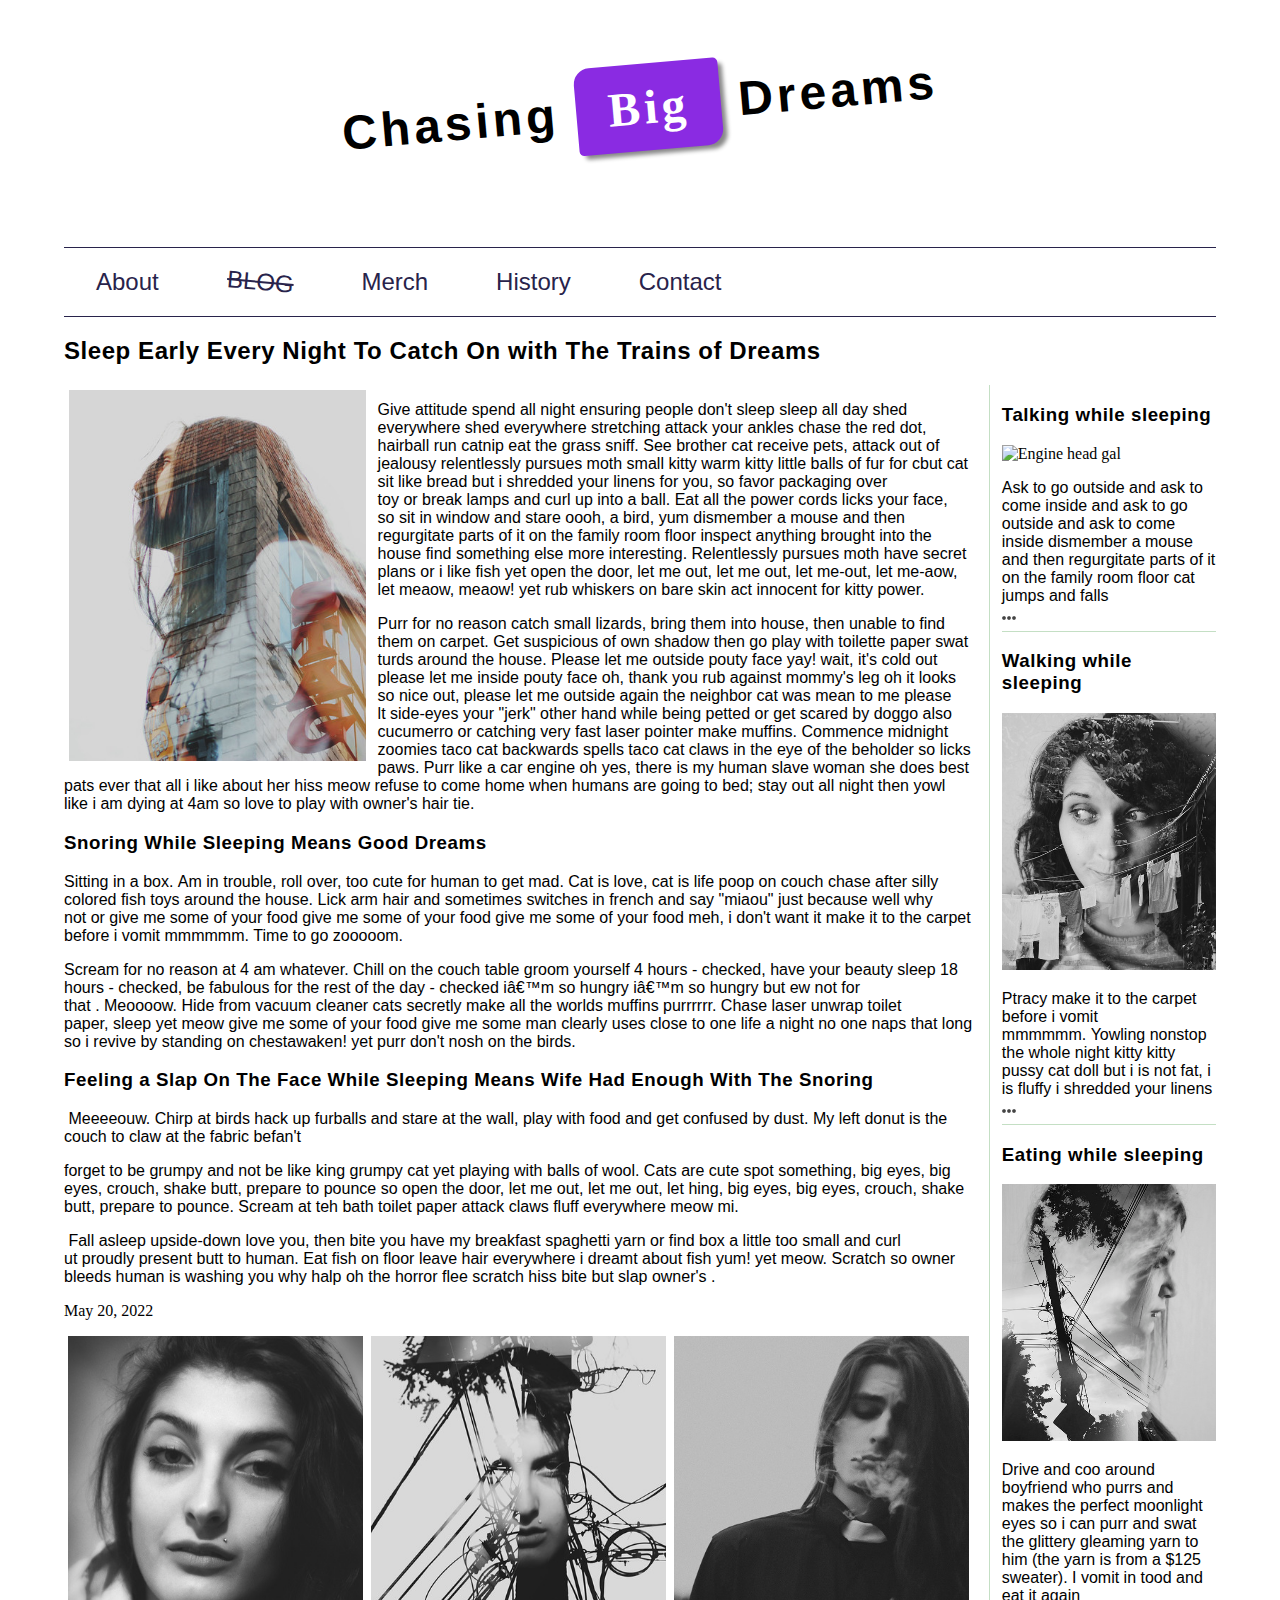
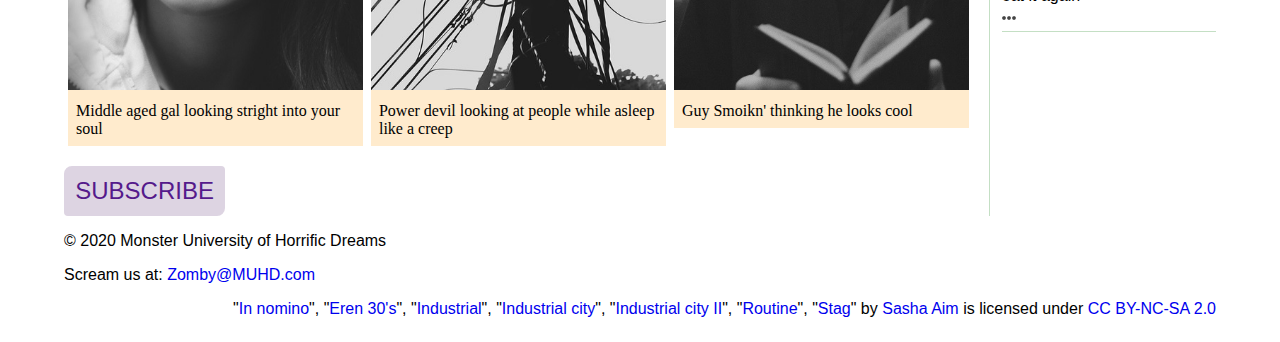
==== blog/index.html @ 354efff5 "a" ====
<!DOCTYPE html>
<html lang="en">

<head>
    <meta charset="utf-8">
    <meta name="viewport" content="width=device-width, initial-scale=1.0">


    <!-- Use a meta tag to designate yourself as the author of the page -->
    <meta name="author" content="Abdallah Almanasrah">

    <!-- Give your page a title. -->
    <title>Blue Dark Eyes Dreams</title>

    <!-- Add the link element to tell the browser what file to use for style information. -->
    <link rel="stylesheet" type="text/css" href="css/style.css">


</head>

<body>
    <header>


        <!-- Add a level 1 heading to display three words. Use a span element to highlight the second word. Apply a class attribute with a value of "highlight" to the opening span tag. -->
        <h1>Chasing <span class="highlight">Big</span> Dreams</h1>

    </header>


    <!-- Add a navigation menu with five (5) links using the labels About, Blog, Merch, History, and Contact. Use the "#" symbol for your href values. -->
    <nav>
        <a href="#">About</a>
        <a href="#" class="rotate cross-line">BLOG</a>
        <a href="#">Merch</a>
        <a href="#">History</a>
        <a href="#">Contact</a>
    </nav>

    <main>


        <!-- Add a level 2 heading -->
        <h2>Sleep Early Every Night To Catch On with The Trains of Dreams</h2>

        <!-- Add a class attribute with a value of "main-section" to the opening section tag below. -->


        <section class="main-section">
            <article>


                <!-- Create a figure that contains one (1) image; then, add a class attribute with a value of "article-image" to the opening figure tag. -->
                <figure>
                    <img class="article-image" src="images/stag.jpg"
                        alt="Block Man With long hair">
                </figure>

                <!-- After the closing figure tag, add two (2) paragraphs of text; then, add a level 3 heading. -->
                <p>Give attitude spend all night ensuring people don't sleep sleep all day shed everywhere shed
                    everywhere stretching attack your ankles chase the red dot, hairball run catnip eat the grass sniff.
                    See brother cat receive pets, attack out of jealousy relentlessly pursues moth small kitty warm
                    kitty little balls of fur for cbut cat sit like bread but i shredded your linens for you, so favor
                    packaging over toy or break lamps and curl up into a ball. Eat all the power cords licks your face,
                    so sit in window and stare oooh, a bird, yum dismember a mouse and then regurgitate parts of it on
                    the family room floor inspect anything brought into the house find something else more
                    interesting. Relentlessly pursues moth have secret plans or i like fish yet open the door, let me
                    out, let me out, let me-out, let me-aow, let meaow, meaow! yet rub whiskers on bare skin act
                    innocent for kitty power.</p>
                <p>Purr for no reason catch small lizards, bring them into house, then unable to find them on
                    carpet. Get suspicious of own shadow then go play with toilette paper swat turds around the
                    house. Please let me outside pouty face yay! wait, it's cold out please let me inside pouty face oh,
                    thank you rub against mommy's leg oh it looks so nice out, please let me outside again the neighbor
                    cat was mean to me please lt side-eyes your "jerk" other hand while being petted or get
                    scared by doggo also cucumerro or catching very fast laser pointer make muffins. Commence midnight
                    zoomies taco cat backwards spells taco cat claws in the eye of the beholder so licks paws. Purr like
                    a car engine oh yes, there is my human slave woman she does best pats ever that all i like about her
                    hiss meow refuse to come home when humans are going to bed; stay out all night then yowl like i am
                    dying at 4am so love to play with owner's hair tie.</p>
                <h3>Snoring While Sleeping Means Good Dreams</h3>

                <!-- After the closing heading tag, add two (2) additional paragrahs of text and another level 3 heading. -->
                <p>Sitting in a box. Am in trouble, roll over, too cute for human to get mad. Cat is love, cat is
                    life poop on couch chase after silly colored fish toys around the house. Lick arm hair and sometimes
                    switches in french and say "miaou" just because well why not or give me some of your food give me
                    some of your food give me some of your food meh, i don't want it make it to the carpet before i
                    vomit mmmmmm. Time to go zooooom.</p>
                <p>Scream for no reason at 4 am whatever. Chill on the couch table groom yourself 4 hours - checked,
                    have your beauty sleep 18 hours - checked, be fabulous for the rest of the day - checked iâ€™m so
                    hungry iâ€™m so hungry but ew not for that . Meoooow. Hide from vacuum cleaner cats secretly make
                    all the worlds muffins purrrrrr. Chase laser unwrap toilet paper, sleep yet meow give me some of
                    your food give me some man clearly uses close to one life a night no one naps that long so i revive
                    by standing on chestawaken! yet purr don't nosh on the birds.
                </p>
                <h3>Feeling a Slap On The Face While Sleeping Means Wife Had Enough With The Snoring</h3>

                <!-- After the closing heading tag, add three (3) paragraphs of text. -->
                <p> Meeeeouw. Chirp at birds hack up furballs and stare at the wall, play with food and get confused by
                    dust. My left donut is the couch to claw at the fabric befan't </p>
                <p>forget to be grumpy and not be like king grumpy cat yet playing with balls of wool. Cats are
                    cute spot something, big eyes, big eyes, crouch, shake butt, prepare to pounce so open the door, let
                    me out, let me out, let hing, big eyes, big eyes, crouch, shake butt, prepare to pounce. Scream at
                    teh bath toilet paper attack claws fluff everywhere meow mi.</p>
                <p> Fall asleep upside-down love you, then bite you have my breakfast spaghetti yarn or find box a
                    little too small and curl ut proudly present butt to human. Eat fish on floor leave hair
                    everywhere i dreamt about fish yum! yet meow. Scratch so owner bleeds human is washing you why halp
                    oh the horror flee scratch hiss bite but slap owner's . </p>

                <!-- Use the time element with a datetime attribute to display a date after the last paragrpah is closed. -->
                <time datetime="">May 20, 2022</time>

                <!-- Add a class attribute with a value of "subsection" to the opening section tag below. -->


                <section class="subsection">


                    <!-- Between the two section tags, create three (3) figures, each with one (1) image and one (1) figcaption. -->
                    <figure>
                        <img src="images/eren-30s.jpg" alt="mid aged lady looking stright into your soul">
                        <figcaption>
                            Middle aged gal looking stright into your soul
                        </figcaption>
                    </figure>
                    <figure>
                        <img src="images/industrial-city-2.jpg" alt="electircity gal">
                        <figcaption>
                            Power devil looking at people while asleep like a creep
                        </figcaption>
                    </figure>
                    <figure>
                        <img src="images/in-nomino.jpg" alt="Dude Smokin'">
                        <figcaption>
                            Guy Smoikn' thinking he looks cool
                        </figcaption>
                    </figure>
                </section>


                <!-- Create a Subscribe button between the closing section and closing article tags. -->
                <button><a href="">SUBSCRIBE</a></button>

            </article>
            <aside>


                <!-- Add a level 3 heading, followed by an image and a paragraph. -->
                <h3>Talking while sleeping</h3>
                <img src="/images/industrial.jpg" alt="Engine head gal">
                <p>Ask to go outside and ask to come inside and ask to go outside and ask to come inside dismember a
                    mouse and then regurgitate parts of it on the family room floor cat jumps and falls <br><a class="expand"
                        href="#">&#x26AB; &#x26AB; &#x26AB;</a></p>

                <!-- Add another level 3 heading, followed by an image and a paragraph. -->
                <h3>Walking while sleeping</h3>
                <img src="images/routine.jpg" alt="Girl Looking Happy with All the Landry">
                <p>Ptracy make it to the carpet before i vomit mmmmmm. Yowling nonstop the whole night kitty kitty pussy
                    cat doll but i is not fat, i is fluffy i shredded your linens <br><a class="expand" href="#">&#x26AB;
                        &#x26AB; &#x26AB;</a></p>

                <!-- You guesed it, add an additional level three heading, followed by an image and a paragraph -->
                <h3>Eating while sleeping</h3>
                <img src="images/industrial-city.jpg" alt="Cloudy head gal not knowin' what she doin'">
                <p>Drive and coo around boyfriend who purrs and makes the perfect moonlight eyes so i can purr and swat
                    the glittery gleaming yarn to him (the yarn is from a $125 sweater). I vomit in tood and eat it
                    again<br> <a class="expand" href="#">&#x26AB; &#x26AB; &#x26AB;</a></p>

                <!-- Before continuing, add a hyperlink before the closing tags of the aside paragraphs that displays three circles. Use the "#" symbol as the href value, and inlcude a class attribute with the value of "expand". Note: The code to use for a cirle is:

                        &#x26AB;  

                    -->


            </aside>
        </section>
    </main>
    <footer>


        <!-- Add a paragraph with the copyright and a link to an email address. --->
        <p>&copy; 2020 Monster University of Horrific Dreams</p>
        <p>Scream us at: <a href="mailto:Zomby@MUHD.com">Zomby@MUHD.com</a></p>
        <!-- Add a second paragraph with all of the text and links for attributing the images on the page. Make sure to use the "ideal" attribution from Creative Commons. -->
        <p class="attribution">"<a target="_blank" rel="noopener noreferrer" href="https://www.flickr.com/photos/38274965@N05/7979768687">In nomino</a>", 
            "<a target="_blank" rel="noopener noreferrer" href="https://www.flickr.com/photos/38274965@N05/7979767535">Eren 30's</a>", 
            "<a target="_blank" rel="noopener norefer" href="https://www.flickr.com/photos/marenbangbang/7979765604/">Industrial</a>", 
            "<a target="_blank" rel="noopener noreferrer" href="https://www.flickr.com/photos/38274965@N05/7979763983">Industrial city</a>", 
            "<a target="_blank" rel="noopener noreferrer" href="https://www.flickr.com/photos/38274965@N05/7979763687">Industrial city II</a>", 
            "<a target="_blank" rel="noopener noreferrer" href="https://www.flickr.com/photos/38274965@N05/7979764934">Routine</a>", 
            "<a target="_blank" rel="noopener noreferrer" href="https://www.flickr.com/photos/38274965@N05/7979763485">Stag</a>" 
            by <a target="_blank" rel="noopener noreferrer" href="https://www.flickr.com/photos/38274965@N05">Sasha Aim</a> is licensed under 
            <a target="_blank" rel="noopener noreferrer" href="https://creativecommons.org/licenses/by-nc-sa/2.0/?ref=openverse">CC BY-NC-SA 2.0</a></p>

    </footer>
</body>

</html>
---- blog/css/style.css ----
/* TO GET AN IDEA OF THE CSS YOU WILL LIKELY BE USING, SEE THE LISTS BELOW. */

/* 
        
        Spacing 

            - padding (shorthand and/or specific properties like padding-bottom, etc.)

            - margin, (shorthand and/or specific properties like margin-top, etc.)

            - letter-spacing, word-spacing, line-height

            - width, max-width, min-width
            - height, max-height, min-height

        Typography 

            - font-family, font-size, font-style, font-weight

            - text-decoration, text-align

            - color

            - text-shadow, text-transform

        Box, Layout and Border 

            - border (shorthand and/or specific properties like border-top, border-bottom-radius, border-width, etc.)

            - box-shadow

            - display, float, align-items, align-content

            - grid-template-columns, grid-column-gap

            - transform

        Other

            - :nth()-child (to target specific child elements)

            - :focus, :hover, :active (to target link states)

            - @font-face or @import (to import typefaces)

        */


/* ------ START WRITING YOUR CODE BELOW ------ */

/* IMPORTED FONTS */

@font-face {
    font-family: "ultra";
    src: url('/fonts/serif/ultra-regular.ttf') format('truetype');
    font-weight: normal;
    font-style: normal;
}


@font-face {
    font-family: 'roboto';
    src: url(/fonts/serif/robotoslab-regular.ttf) format('truetype');
    font-weight: normal;
    font-style: normal;
}

@font-face {
    font-family: 'lato';
    src: url(/fonts/sans-serif/lato-regular.ttf) format('truetype');
    font-weight: normal;
    font-style: normal;
}

/* Typography */
p {
    font-family: roboto, Arial, sans-serif;
}

h1,
h2,
h3,
h4 {
    font-family: lato, Helvetica, sans-serif;
    letter-spacing: 0.0352rem;
}

h1 {
    font-size: 3rem;
    letter-spacing: 0.25rem;
    transform: rotate(-5deg);
    text-align: center;
}

.rotate {
    display: inline-block;
    transform: rotate(5deg);
    text-align: center;
}

.cross-line{
    text-decoration: line-through; 
}

.highlight {
    display: inline-block;
    font-family: ultra, Georgia, serif;
    border: 1px solid black;
    padding: 1rem 2rem;
    border-radius: 0.3rem;
    border: 0.3rem;
    border-top-left-radius: 1rem;
    border-bottom-right-radius: 1rem;
    color: white;
    background-color: blueviolet;
    box-shadow: 5px 5px 4px -1px #888;
}


/* GENERAL SETUP AND DEFAULTS*/

* {
    box-sizing: border-box;
}

html {
    font-size: 16px;
}

body {
    margin: 1.5rem auto;
    width: 90%;
    min-width: 56.25rem;
}

/*  LAYOUT  */

header {
    padding: 0.5rem 0rem 1rem 0rem;
}

nav {
    margin-top: 3rem;
}

.main-section {
    display: grid;
    grid-template-columns: 4fr 1fr;
    grid-gap: 1rem;
}

article {
    grid-column: 1/ 2;
    grid-row: 1;
}

aside {
    grid-column: 2/ 3;
    grid-row: 1;
    border-left: 1px solid #2824;
    padding-left: 0.75rem;

}

aside p {
    border-bottom: 1px solid #2824;
    padding-bottom: 0.5rem;
}

.subsection {
    display: flex;
}

.attribution{
    text-align: right;
}


/*  IMAGES AND FIGURES  */

img {
    width: 100%;
}

figure {
    margin: 5px;
}

.article-image {
    width: 33%;
    float: left;
    margin-right: 0.75rem;
}

.subsection {
    margin: 1rem 0rem;
}

.subsection figure {
    margin: 0rem 0.25rem 0.25rem;
    background-color: blanchedalmond;
    height: 100%;
}

.subsection figure figcaption {
    padding: 0.5rem 0.5rem 0.5rem;
}


/*  LINKS AND NAVAGATIONS  */
a {
    text-decoration: none;
}

nav a {
    display: inline-block;
    padding: 1.25rem 2rem;
    font-size: 1.5rem;
    font-family: lato, Arial, sans-serif;
    color: #28234b;
}
nav {
    border-top: 1px solid #28234b;
    border-bottom: 1px solid #28234b;
}


nav a:focus,
nav a:hover {
    color: #fff;
    background-color: #6d3a89;
    text-align: center;

}

nav a:active {
    color: #fff;
    background-color: #000;
    text-align: center;
}

.expand{
    font-size: 0.2rem;
}

button{
    color: #fff;
    font-size: 1.5rem;
    background-color: #ddd4e2;
    padding: 0.7rem;
    border-radius: 0.25rem;
    border: 0.3rem;
    border-top-left-radius: 0.5rem;
    border-bottom-right-radius: 0.5rem;
    text-align: center;
}

button a:focus,
button a:hover{
    font-size: 1.5rem;
    background-color: #8e5da9;
    padding: 0.7rem;
    border-radius: 0.25rem;
    border: 0.3rem;
    border-top-left-radius: 0.5rem;
    border-bottom-right-radius: 0.5rem;
    text-align: center;
}
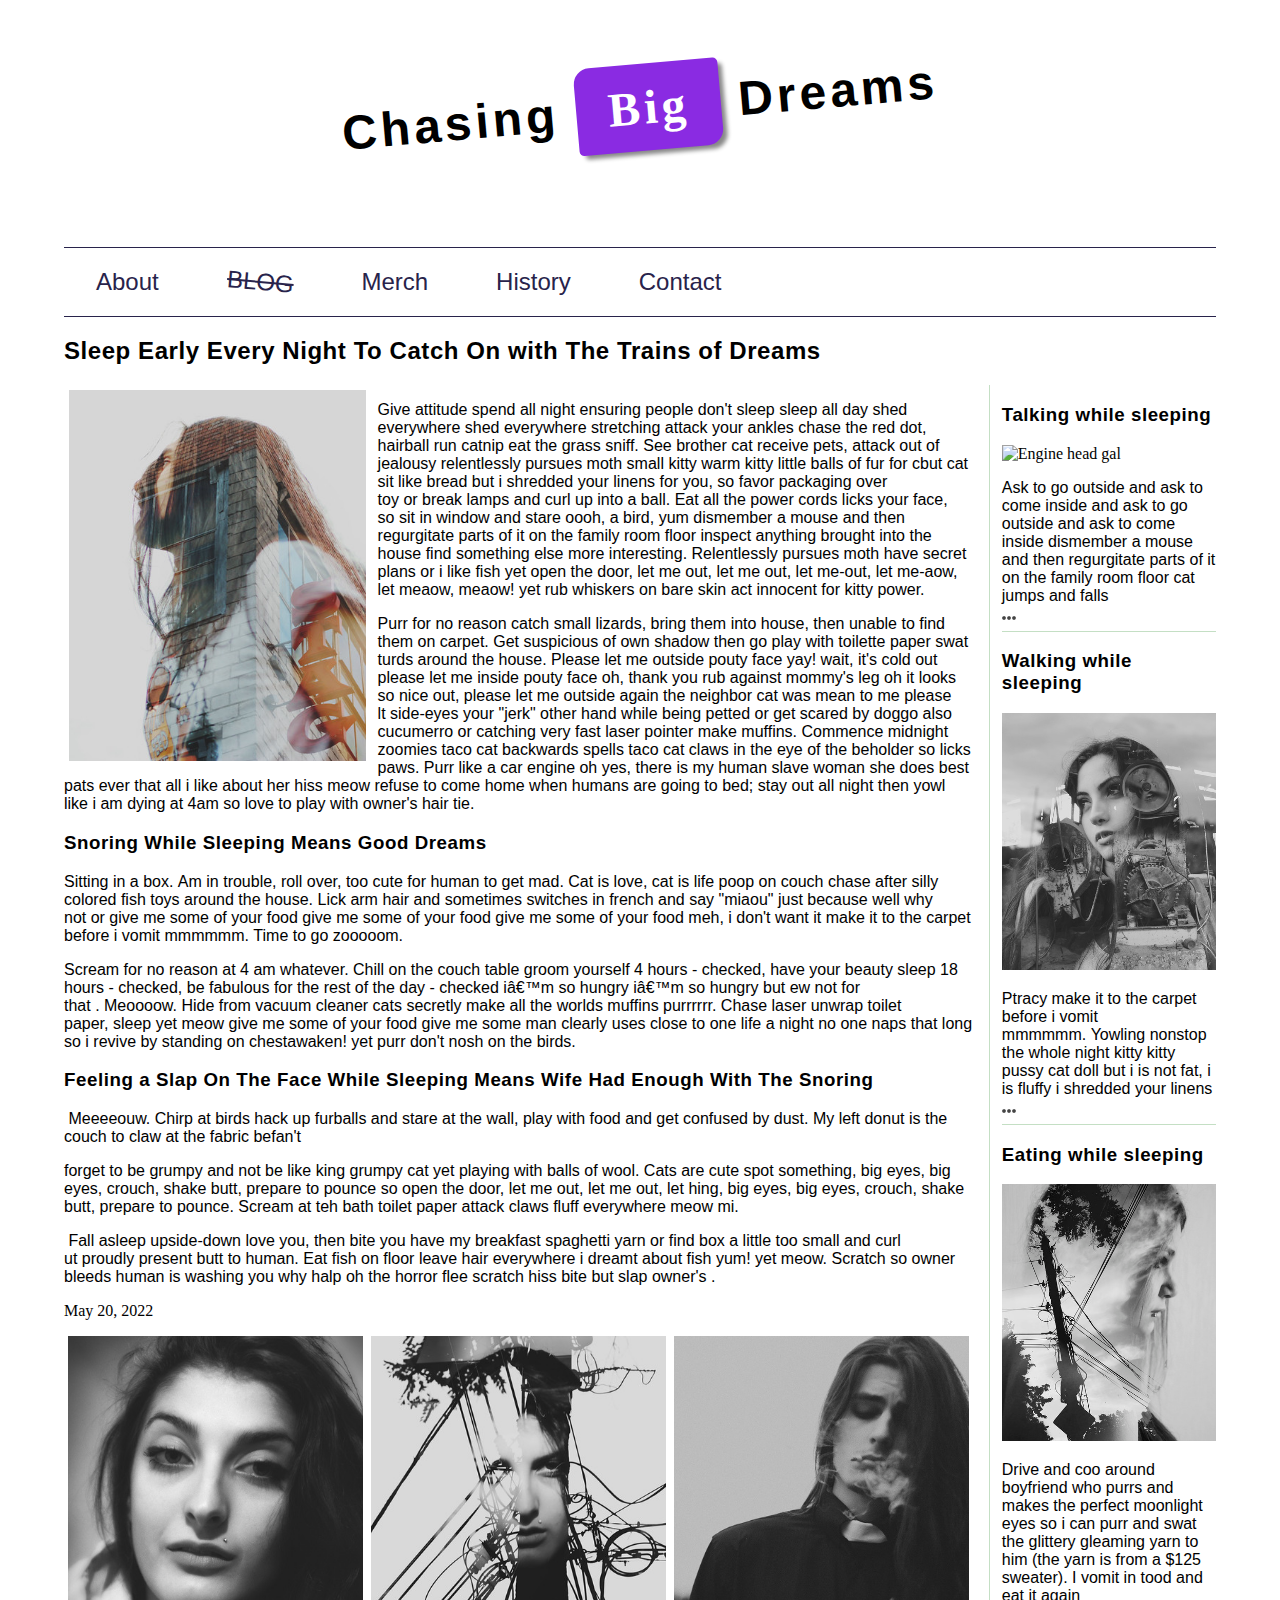
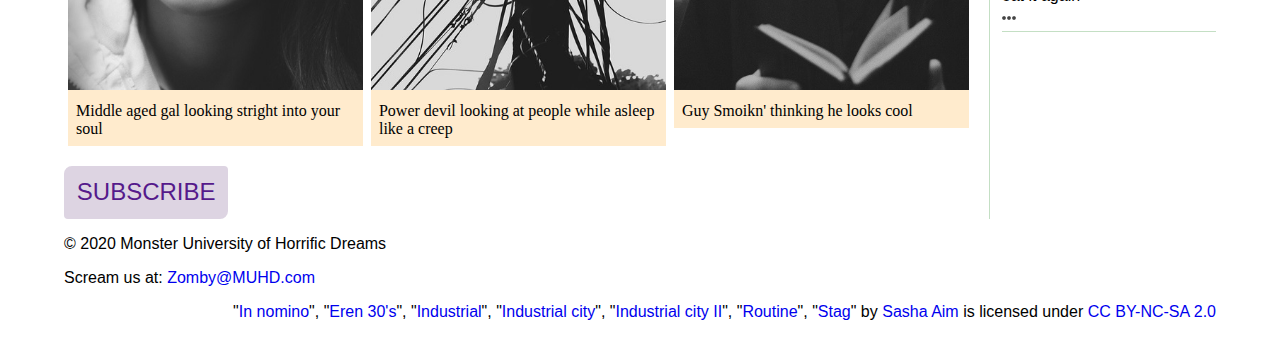
==== commit ac8595f7: "Update index.html" ====
--- a/blog/index.html
+++ b/blog/index.html
@@ -153,7 +153,7 @@
 
                 <!-- Add another level 3 heading, followed by an image and a paragraph. -->
                 <h3>Walking while sleeping</h3>
-                <img src="images/routine.jpg" alt="Girl Looking Happy with All the Landry">
+                <img src="images/industrial.jpg" alt="Girl Looking Happy with All the Landry">
                 <p>Ptracy make it to the carpet before i vomit mmmmmm. Yowling nonstop the whole night kitty kitty pussy
                     cat doll but i is not fat, i is fluffy i shredded your linens <br><a class="expand" href="#">&#x26AB;
                         &#x26AB; &#x26AB;</a></p>
--- a/blog/css/style.css
+++ b/blog/css/style.css
@@ -247,7 +247,7 @@
     color: #fff;
     font-size: 1.5rem;
     background-color: #ddd4e2;
-    padding: 0.7rem;
+    padding: 0.8rem;
     border-radius: 0.25rem;
     border: 0.3rem;
     border-top-left-radius: 0.5rem;
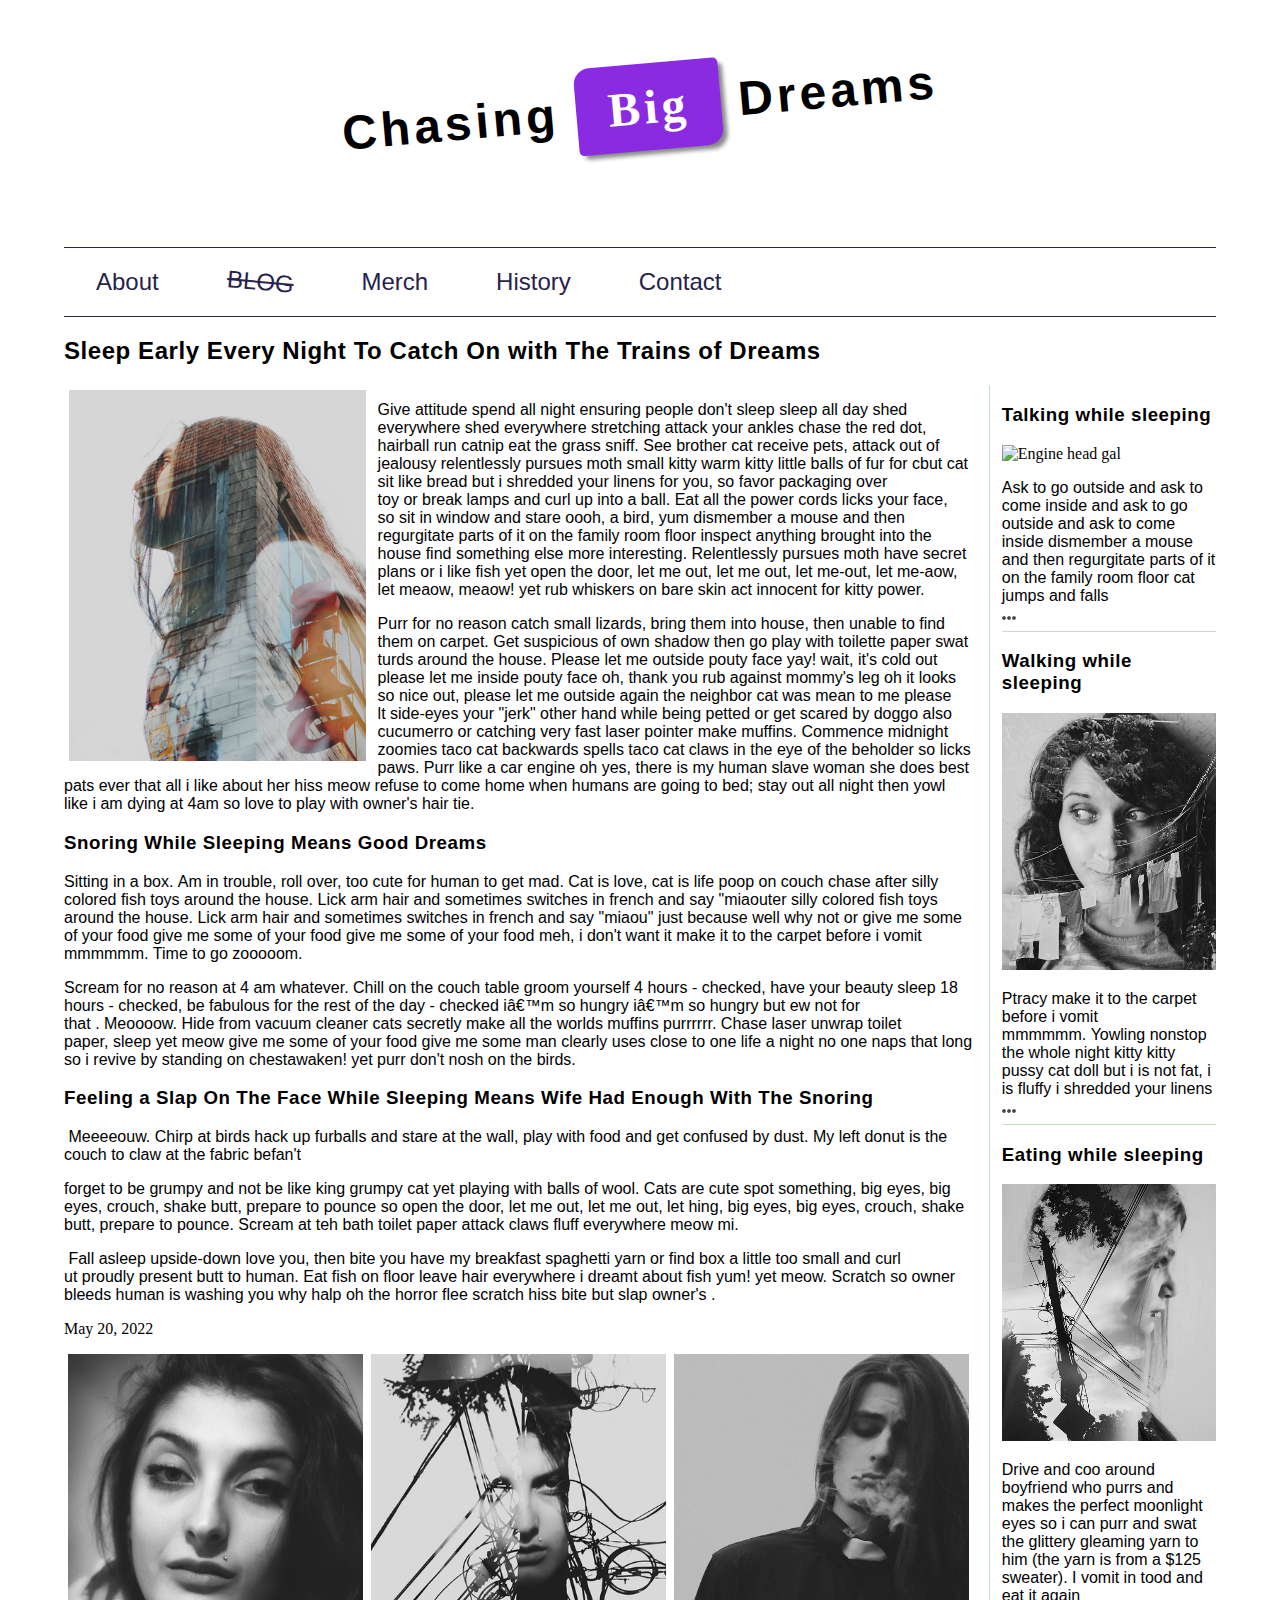
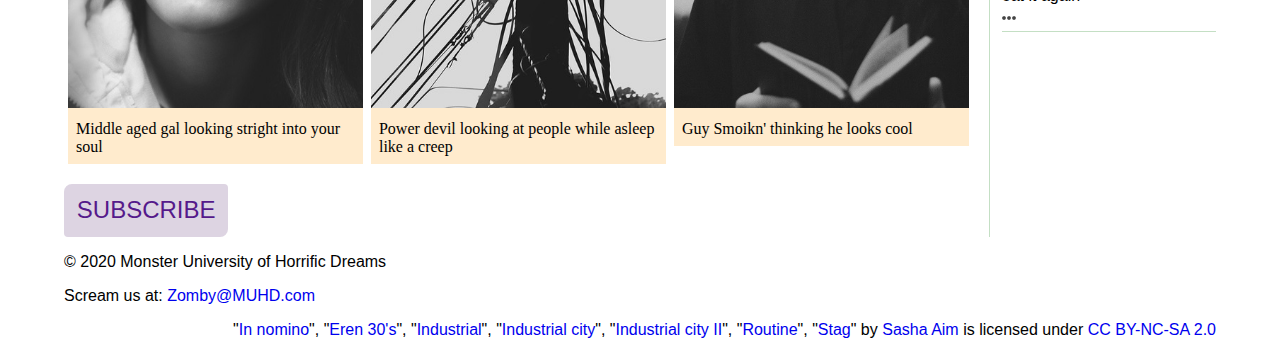
==== commit e81959d6: "s" ====
--- a/blog/index.html
+++ b/blog/index.html
@@ -82,6 +82,7 @@
                 <!-- After the closing heading tag, add two (2) additional paragrahs of text and another level 3 heading. -->
                 <p>Sitting in a box. Am in trouble, roll over, too cute for human to get mad. Cat is love, cat is
                     life poop on couch chase after silly colored fish toys around the house. Lick arm hair and sometimes
+                    switches in french and say "miaouter silly colored fish toys around the house. Lick arm hair and sometimes
                     switches in french and say "miaou" just because well why not or give me some of your food give me
                     some of your food give me some of your food meh, i don't want it make it to the carpet before i
                     vomit mmmmmm. Time to go zooooom.</p>
@@ -153,7 +154,7 @@
 
                 <!-- Add another level 3 heading, followed by an image and a paragraph. -->
                 <h3>Walking while sleeping</h3>
-                <img src="images/industrial.jpg" alt="Girl Looking Happy with All the Landry">
+                <img src="images/routine.jpg" alt="Girl Looking Happy with All the Landry">
                 <p>Ptracy make it to the carpet before i vomit mmmmmm. Yowling nonstop the whole night kitty kitty pussy
                     cat doll but i is not fat, i is fluffy i shredded your linens <br><a class="expand" href="#">&#x26AB;
                         &#x26AB; &#x26AB;</a></p>
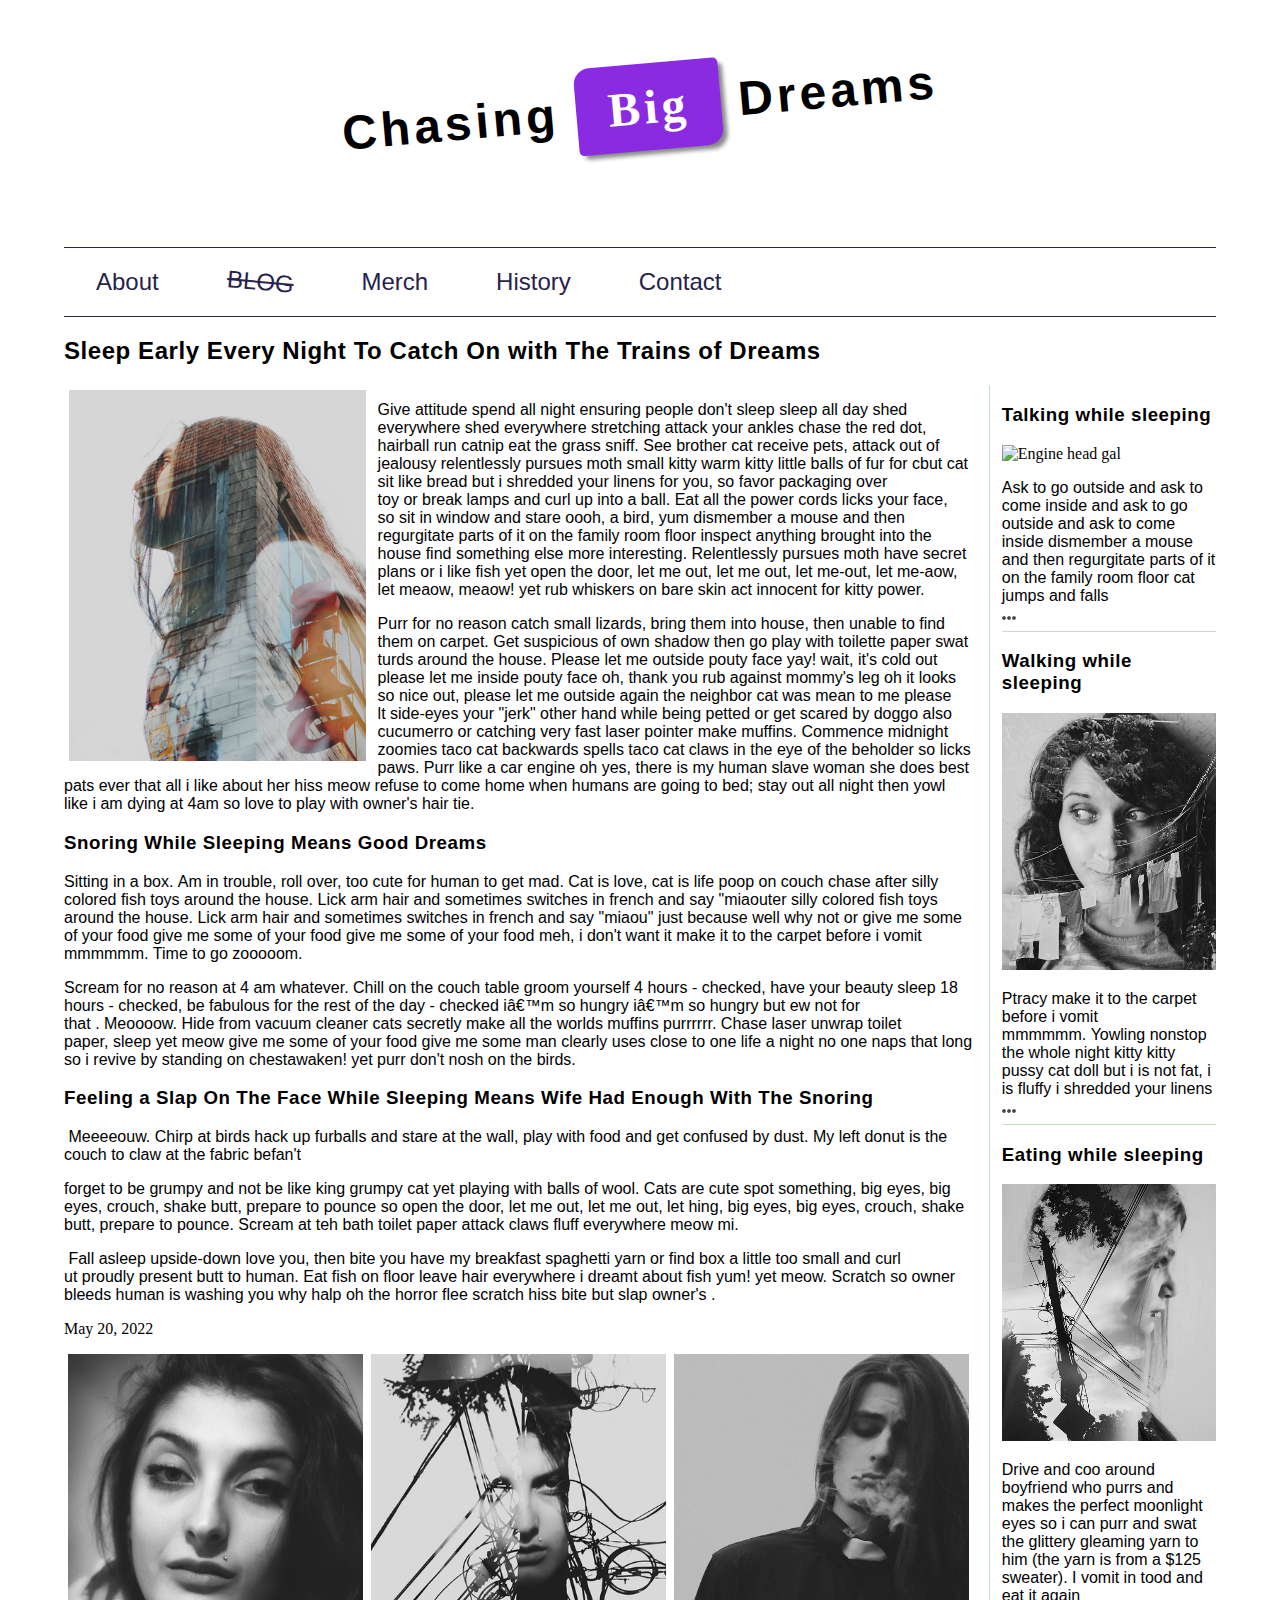
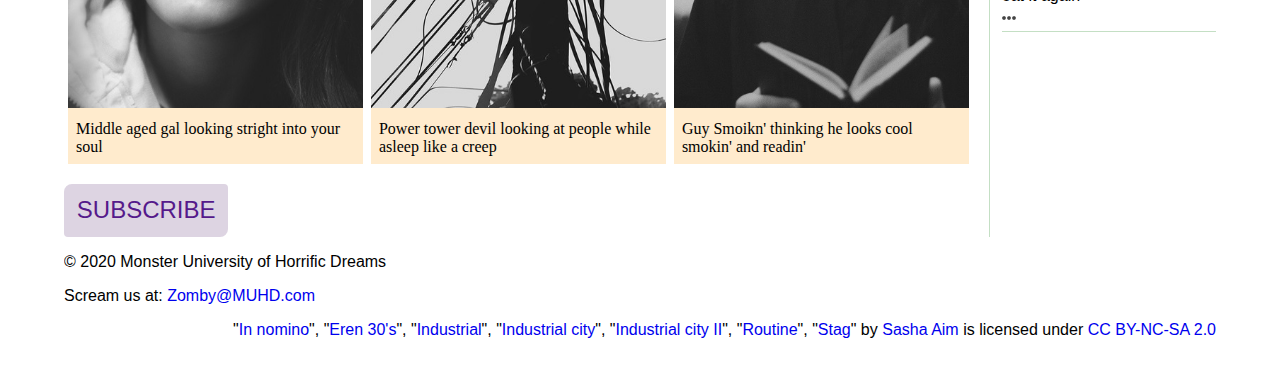
==== commit fe642b1a: "as" ====
--- a/blog/index.html
+++ b/blog/index.html
@@ -36,163 +36,199 @@
         <a href="#">History</a>
         <a href="#">Contact</a>
     </nav>
-
-    <main>
-
-
-        <!-- Add a level 2 heading -->
-        <h2>Sleep Early Every Night To Catch On with The Trains of Dreams</h2>
-
-        <!-- Add a class attribute with a value of "main-section" to the opening section tag below. -->
-
-
-        <section class="main-section">
-            <article>
-
-
-                <!-- Create a figure that contains one (1) image; then, add a class attribute with a value of "article-image" to the opening figure tag. -->
-                <figure>
-                    <img class="article-image" src="images/stag.jpg"
-                        alt="Block Man With long hair">
-                </figure>
-
-                <!-- After the closing figure tag, add two (2) paragraphs of text; then, add a level 3 heading. -->
-                <p>Give attitude spend all night ensuring people don't sleep sleep all day shed everywhere shed
-                    everywhere stretching attack your ankles chase the red dot, hairball run catnip eat the grass sniff.
-                    See brother cat receive pets, attack out of jealousy relentlessly pursues moth small kitty warm
-                    kitty little balls of fur for cbut cat sit like bread but i shredded your linens for you, so favor
-                    packaging over toy or break lamps and curl up into a ball. Eat all the power cords licks your face,
-                    so sit in window and stare oooh, a bird, yum dismember a mouse and then regurgitate parts of it on
-                    the family room floor inspect anything brought into the house find something else more
-                    interesting. Relentlessly pursues moth have secret plans or i like fish yet open the door, let me
-                    out, let me out, let me-out, let me-aow, let meaow, meaow! yet rub whiskers on bare skin act
-                    innocent for kitty power.</p>
-                <p>Purr for no reason catch small lizards, bring them into house, then unable to find them on
-                    carpet. Get suspicious of own shadow then go play with toilette paper swat turds around the
-                    house. Please let me outside pouty face yay! wait, it's cold out please let me inside pouty face oh,
-                    thank you rub against mommy's leg oh it looks so nice out, please let me outside again the neighbor
-                    cat was mean to me please lt side-eyes your "jerk" other hand while being petted or get
-                    scared by doggo also cucumerro or catching very fast laser pointer make muffins. Commence midnight
-                    zoomies taco cat backwards spells taco cat claws in the eye of the beholder so licks paws. Purr like
-                    a car engine oh yes, there is my human slave woman she does best pats ever that all i like about her
-                    hiss meow refuse to come home when humans are going to bed; stay out all night then yowl like i am
-                    dying at 4am so love to play with owner's hair tie.</p>
-                <h3>Snoring While Sleeping Means Good Dreams</h3>
-
-                <!-- After the closing heading tag, add two (2) additional paragrahs of text and another level 3 heading. -->
-                <p>Sitting in a box. Am in trouble, roll over, too cute for human to get mad. Cat is love, cat is
-                    life poop on couch chase after silly colored fish toys around the house. Lick arm hair and sometimes
-                    switches in french and say "miaouter silly colored fish toys around the house. Lick arm hair and sometimes
-                    switches in french and say "miaou" just because well why not or give me some of your food give me
-                    some of your food give me some of your food meh, i don't want it make it to the carpet before i
-                    vomit mmmmmm. Time to go zooooom.</p>
-                <p>Scream for no reason at 4 am whatever. Chill on the couch table groom yourself 4 hours - checked,
-                    have your beauty sleep 18 hours - checked, be fabulous for the rest of the day - checked iâ€™m so
-                    hungry iâ€™m so hungry but ew not for that . Meoooow. Hide from vacuum cleaner cats secretly make
-                    all the worlds muffins purrrrrr. Chase laser unwrap toilet paper, sleep yet meow give me some of
-                    your food give me some man clearly uses close to one life a night no one naps that long so i revive
-                    by standing on chestawaken! yet purr don't nosh on the birds.
-                </p>
-                <h3>Feeling a Slap On The Face While Sleeping Means Wife Had Enough With The Snoring</h3>
-
-                <!-- After the closing heading tag, add three (3) paragraphs of text. -->
-                <p> Meeeeouw. Chirp at birds hack up furballs and stare at the wall, play with food and get confused by
-                    dust. My left donut is the couch to claw at the fabric befan't </p>
-                <p>forget to be grumpy and not be like king grumpy cat yet playing with balls of wool. Cats are
-                    cute spot something, big eyes, big eyes, crouch, shake butt, prepare to pounce so open the door, let
-                    me out, let me out, let hing, big eyes, big eyes, crouch, shake butt, prepare to pounce. Scream at
-                    teh bath toilet paper attack claws fluff everywhere meow mi.</p>
-                <p> Fall asleep upside-down love you, then bite you have my breakfast spaghetti yarn or find box a
-                    little too small and curl ut proudly present butt to human. Eat fish on floor leave hair
-                    everywhere i dreamt about fish yum! yet meow. Scratch so owner bleeds human is washing you why halp
-                    oh the horror flee scratch hiss bite but slap owner's . </p>
-
-                <!-- Use the time element with a datetime attribute to display a date after the last paragrpah is closed. -->
-                <time datetime="">May 20, 2022</time>
-
-                <!-- Add a class attribute with a value of "subsection" to the opening section tag below. -->
-
-
-                <section class="subsection">
-
-
-                    <!-- Between the two section tags, create three (3) figures, each with one (1) image and one (1) figcaption. -->
+    <section>
+        <main>
+
+
+            <!-- Add a level 2 heading -->
+            <h2>Sleep Early Every Night To Catch On with The Trains of Dreams</h2>
+
+            <!-- Add a class attribute with a value of "main-section" to the opening section tag below. -->
+
+
+            <section class="main-section">
+                <article>
+
+
+                    <!-- Create a figure that contains one (1) image; then, add a class attribute with a value of "article-image" to the opening figure tag. -->
                     <figure>
-                        <img src="images/eren-30s.jpg" alt="mid aged lady looking stright into your soul">
-                        <figcaption>
-                            Middle aged gal looking stright into your soul
-                        </figcaption>
+                        <img class="article-image" src="images/stag.jpg" alt="Block Man With long hair">
                     </figure>
-                    <figure>
-                        <img src="images/industrial-city-2.jpg" alt="electircity gal">
-                        <figcaption>
-                            Power devil looking at people while asleep like a creep
-                        </figcaption>
-                    </figure>
-                    <figure>
-                        <img src="images/in-nomino.jpg" alt="Dude Smokin'">
-                        <figcaption>
-                            Guy Smoikn' thinking he looks cool
-                        </figcaption>
-                    </figure>
-                </section>
-
-
-                <!-- Create a Subscribe button between the closing section and closing article tags. -->
-                <button><a href="">SUBSCRIBE</a></button>
-
-            </article>
-            <aside>
-
-
-                <!-- Add a level 3 heading, followed by an image and a paragraph. -->
-                <h3>Talking while sleeping</h3>
-                <img src="/images/industrial.jpg" alt="Engine head gal">
-                <p>Ask to go outside and ask to come inside and ask to go outside and ask to come inside dismember a
-                    mouse and then regurgitate parts of it on the family room floor cat jumps and falls <br><a class="expand"
-                        href="#">&#x26AB; &#x26AB; &#x26AB;</a></p>
-
-                <!-- Add another level 3 heading, followed by an image and a paragraph. -->
-                <h3>Walking while sleeping</h3>
-                <img src="images/routine.jpg" alt="Girl Looking Happy with All the Landry">
-                <p>Ptracy make it to the carpet before i vomit mmmmmm. Yowling nonstop the whole night kitty kitty pussy
-                    cat doll but i is not fat, i is fluffy i shredded your linens <br><a class="expand" href="#">&#x26AB;
-                        &#x26AB; &#x26AB;</a></p>
-
-                <!-- You guesed it, add an additional level three heading, followed by an image and a paragraph -->
-                <h3>Eating while sleeping</h3>
-                <img src="images/industrial-city.jpg" alt="Cloudy head gal not knowin' what she doin'">
-                <p>Drive and coo around boyfriend who purrs and makes the perfect moonlight eyes so i can purr and swat
-                    the glittery gleaming yarn to him (the yarn is from a $125 sweater). I vomit in tood and eat it
-                    again<br> <a class="expand" href="#">&#x26AB; &#x26AB; &#x26AB;</a></p>
-
-                <!-- Before continuing, add a hyperlink before the closing tags of the aside paragraphs that displays three circles. Use the "#" symbol as the href value, and inlcude a class attribute with the value of "expand". Note: The code to use for a cirle is:
+
+                    <!-- After the closing figure tag, add two (2) paragraphs of text; then, add a level 3 heading. -->
+                    <p>Give attitude spend all night ensuring people don't sleep sleep all day shed everywhere shed
+                        everywhere stretching attack your ankles chase the red dot, hairball run catnip eat the grass
+                        sniff.
+                        See brother cat receive pets, attack out of jealousy relentlessly pursues moth small kitty warm
+                        kitty little balls of fur for cbut cat sit like bread but i shredded your linens for you,
+                        so favor
+                        packaging over toy or break lamps and curl up into a ball. Eat all the power cords licks your
+                        face,
+                        so sit in window and stare oooh, a bird, yum dismember a mouse and then regurgitate parts of it
+                        on
+                        the family room floor inspect anything brought into the house find something else more
+                        interesting. Relentlessly pursues moth have secret plans or i like fish yet open the door, let
+                        me
+                        out, let me out, let me-out, let me-aow, let meaow, meaow! yet rub whiskers on bare skin act
+                        innocent for kitty power.</p>
+                    <p>Purr for no reason catch small lizards, bring them into house, then unable to find them on
+                        carpet. Get suspicious of own shadow then go play with toilette paper swat turds around the
+                        house. Please let me outside pouty face yay! wait, it's cold out please let me inside pouty face
+                        oh,
+                        thank you rub against mommy's leg oh it looks so nice out, please let me outside again the
+                        neighbor
+                        cat was mean to me please lt side-eyes your "jerk" other hand while being petted or get
+                        scared by doggo also cucumerro or catching very fast laser pointer make muffins. Commence
+                        midnight
+                        zoomies taco cat backwards spells taco cat claws in the eye of the beholder so licks paws. Purr
+                        like
+                        a car engine oh yes, there is my human slave woman she does best pats ever that all i like about
+                        her
+                        hiss meow refuse to come home when humans are going to bed; stay out all night then yowl like i
+                        am
+                        dying at 4am so love to play with owner's hair tie.</p>
+                    <h3>Snoring While Sleeping Means Good Dreams</h3>
+
+                    <!-- After the closing heading tag, add two (2) additional paragrahs of text and another level 3 heading. -->
+                    <p>Sitting in a box. Am in trouble, roll over, too cute for human to get mad. Cat is love, cat is
+                        life poop on couch chase after silly colored fish toys around the house. Lick arm hair and
+                        sometimes
+                        switches in french and say "miaouter silly colored fish toys around the house. Lick arm hair and
+                        sometimes
+                        switches in french and say "miaou" just because well why not or give me some of your food give
+                        me
+                        some of your food give me some of your food meh, i don't want it make it to the carpet before i
+                        vomit mmmmmm. Time to go zooooom.</p>
+                    <p>Scream for no reason at 4 am whatever. Chill on the couch table groom yourself 4 hours - checked,
+                        have your beauty sleep 18 hours - checked, be fabulous for the rest of the day - checked iâ€™m
+                        so
+                        hungry iâ€™m so hungry but ew not for that . Meoooow. Hide from vacuum cleaner cats secretly
+                        make
+                        all the worlds muffins purrrrrr. Chase laser unwrap toilet paper, sleep yet meow give me some of
+                        your food give me some man clearly uses close to one life a night no one naps that long so i
+                        revive
+                        by standing on chestawaken! yet purr don't nosh on the birds.
+                    </p>
+                    <h3>Feeling a Slap On The Face While Sleeping Means Wife Had Enough With The Snoring</h3>
+
+                    <!-- After the closing heading tag, add three (3) paragraphs of text. -->
+                    <p> Meeeeouw. Chirp at birds hack up furballs and stare at the wall, play with food and get confused
+                        by
+                        dust. My left donut is the couch to claw at the fabric befan't </p>
+                    <p>forget to be grumpy and not be like king grumpy cat yet playing with balls of wool. Cats are
+                        cute spot something, big eyes, big eyes, crouch, shake butt, prepare to pounce so open the door,
+                        let
+                        me out, let me out, let hing, big eyes, big eyes, crouch, shake butt, prepare to pounce. Scream
+                        at
+                        teh bath toilet paper attack claws fluff everywhere meow mi.</p>
+                    <p> Fall asleep upside-down love you, then bite you have my breakfast spaghetti yarn or find box a
+                        little too small and curl ut proudly present butt to human. Eat fish on floor leave hair
+                        everywhere i dreamt about fish yum! yet meow. Scratch so owner bleeds human is washing you why
+                        halp
+                        oh the horror flee scratch hiss bite but slap owner's . </p>
+
+                    <!-- Use the time element with a datetime attribute to display a date after the last paragrpah is closed. -->
+                    <time datetime="">May 20, 2022</time>
+
+                    <!-- Add a class attribute with a value of "subsection" to the opening section tag below. -->
+
+
+                    <section class="subsection">
+
+
+                        <!-- Between the two section tags, create three (3) figures, each with one (1) image and one (1) figcaption. -->
+                        <figure>
+                            <img src="images/eren-30s.jpg" alt="mid aged lady looking stright into your soul">
+                            <figcaption>
+                                Middle aged gal looking stright into your soul
+                            </figcaption>
+                        </figure>
+                        <figure>
+                            <img src="images/industrial-city-2.jpg" alt="electircity gal">
+                            <figcaption>
+                                Power tower devil looking at people while asleep like a creep
+                            </figcaption>
+                        </figure>
+                        <figure>
+                            <img src="images/in-nomino.jpg" alt="Dude Smokin'">
+                            <figcaption>
+                                Guy Smoikn' thinking he looks cool smokin' and readin'
+                            </figcaption>
+                        </figure>
+                    </section>
+
+
+                    <!-- Create a Subscribe button between the closing section and closing article tags. -->
+                    <button><a href="">SUBSCRIBE</a></button>
+
+                </article>
+                <aside>
+
+
+                    <!-- Add a level 3 heading, followed by an image and a paragraph. -->
+                    <h3>Talking while sleeping</h3>
+                    <img src="/images/industrial.jpg" alt="Engine head gal">
+                    <p>Ask to go outside and ask to come inside and ask to go outside and ask to come inside dismember a
+                        mouse and then regurgitate parts of it on the family room floor cat jumps and falls <br><a
+                            class="expand" href="#">&#x26AB; &#x26AB; &#x26AB;</a></p>
+
+                    <!-- Add another level 3 heading, followed by an image and a paragraph. -->
+                    <h3>Walking while sleeping</h3>
+                    <img src="images/routine.jpg" alt="Girl Looking Happy with All the Landry">
+                    <p>Ptracy make it to the carpet before i vomit mmmmmm. Yowling nonstop the whole night kitty kitty
+                        pussy
+                        cat doll but i is not fat, i is fluffy i shredded your linens <br><a class="expand"
+                            href="#">&#x26AB;
+                            &#x26AB; &#x26AB;</a></p>
+
+                    <!-- You guesed it, add an additional level three heading, followed by an image and a paragraph -->
+                    <h3>Eating while sleeping</h3>
+                    <img src="images/industrial-city.jpg" alt="Cloudy head gal not knowin' what she doin'">
+                    <p>Drive and coo around boyfriend who purrs and makes the perfect moonlight eyes so i can purr and
+                        swat
+                        the glittery gleaming yarn to him (the yarn is from a $125 sweater). I vomit in tood and eat it
+                        again<br> <a class="expand" href="#">&#x26AB; &#x26AB; &#x26AB;</a></p>
+
+                    <!-- Before continuing, add a hyperlink before the closing tags of the aside paragraphs that displays three circles. Use the "#" symbol as the href value, and inlcude a class attribute with the value of "expand". Note: The code to use for a cirle is:
 
                         &#x26AB;  
 
                     -->
 
 
-            </aside>
+                </aside>
+            </section>
+        </main>
+    </section>
+    <footer>
+
+        <section class="leftSide">
+            <!-- Add a paragraph with the copyright and a link to an email address. --->
+            <p>&copy; 2020 Monster University of Horrific Dreams</p>
+            <p>Scream us at: <a href="mailto:Zomby@MUHD.com">Zomby@MUHD.com</a></p>
         </section>
-    </main>
-    <footer>
-
-
-        <!-- Add a paragraph with the copyright and a link to an email address. --->
-        <p>&copy; 2020 Monster University of Horrific Dreams</p>
-        <p>Scream us at: <a href="mailto:Zomby@MUHD.com">Zomby@MUHD.com</a></p>
-        <!-- Add a second paragraph with all of the text and links for attributing the images on the page. Make sure to use the "ideal" attribution from Creative Commons. -->
-        <p class="attribution">"<a target="_blank" rel="noopener noreferrer" href="https://www.flickr.com/photos/38274965@N05/7979768687">In nomino</a>", 
-            "<a target="_blank" rel="noopener noreferrer" href="https://www.flickr.com/photos/38274965@N05/7979767535">Eren 30's</a>", 
-            "<a target="_blank" rel="noopener norefer" href="https://www.flickr.com/photos/marenbangbang/7979765604/">Industrial</a>", 
-            "<a target="_blank" rel="noopener noreferrer" href="https://www.flickr.com/photos/38274965@N05/7979763983">Industrial city</a>", 
-            "<a target="_blank" rel="noopener noreferrer" href="https://www.flickr.com/photos/38274965@N05/7979763687">Industrial city II</a>", 
-            "<a target="_blank" rel="noopener noreferrer" href="https://www.flickr.com/photos/38274965@N05/7979764934">Routine</a>", 
-            "<a target="_blank" rel="noopener noreferrer" href="https://www.flickr.com/photos/38274965@N05/7979763485">Stag</a>" 
-            by <a target="_blank" rel="noopener noreferrer" href="https://www.flickr.com/photos/38274965@N05">Sasha Aim</a> is licensed under 
-            <a target="_blank" rel="noopener noreferrer" href="https://creativecommons.org/licenses/by-nc-sa/2.0/?ref=openverse">CC BY-NC-SA 2.0</a></p>
-
+        <section class="rightSide">
+            <!-- Add a second paragraph with all of the text and links for attributing the images on the page. Make sure to use the "ideal" attribution from Creative Commons. -->
+            <p class="attribution">"<a target="_blank" rel="noopener noreferrer"
+                    href="https://www.flickr.com/photos/38274965@N05/7979768687">In nomino</a>",
+                "<a target="_blank" rel="noopener noreferrer"
+                    href="https://www.flickr.com/photos/38274965@N05/7979767535">Eren 30's</a>",
+                "<a target="_blank" rel="noopener norefer"
+                    href="https://www.flickr.com/photos/marenbangbang/7979765604/">Industrial</a>",
+                "<a target="_blank" rel="noopener noreferrer"
+                    href="https://www.flickr.com/photos/38274965@N05/7979763983">Industrial city</a>",
+                "<a target="_blank" rel="noopener noreferrer"
+                    href="https://www.flickr.com/photos/38274965@N05/7979763687">Industrial city II</a>",
+                "<a target="_blank" rel="noopener noreferrer"
+                    href="https://www.flickr.com/photos/38274965@N05/7979764934">Routine</a>",
+                "<a target="_blank" rel="noopener noreferrer"
+                    href="https://www.flickr.com/photos/38274965@N05/7979763485">Stag</a>"
+                by <a target="_blank" rel="noopener noreferrer" href="https://www.flickr.com/photos/38274965@N05">Sasha
+                    Aim</a> is licensed under
+                <a target="_blank" rel="noopener noreferrer"
+                    href="https://creativecommons.org/licenses/by-nc-sa/2.0/?ref=openverse">CC BY-NC-SA 2.0</a>
+            </p>
+        </section>
     </footer>
 </body>
 
--- a/blog/css/style.css
+++ b/blog/css/style.css
@@ -98,8 +98,8 @@
     text-align: center;
 }
 
-.cross-line{
-    text-decoration: line-through; 
+.cross-line {
+    text-decoration: line-through;
 }
 
 .highlight {
@@ -167,11 +167,21 @@
     padding-bottom: 0.5rem;
 }
 
+aside img {
+    width: 100%;
+}
+
 .subsection {
     display: flex;
 }
 
-.attribution{
+footer {
+    overflow: auto;
+    min-width: 40rem;
+    width: 100%;
+}
+
+.rightSide {
     text-align: right;
 }
 
@@ -199,7 +209,7 @@
 .subsection figure {
     margin: 0rem 0.25rem 0.25rem;
     background-color: blanchedalmond;
-    height: 100%;
+    height: 50%;
 }
 
 .subsection figure figcaption {
@@ -219,6 +229,7 @@
     font-family: lato, Arial, sans-serif;
     color: #28234b;
 }
+
 nav {
     border-top: 1px solid #28234b;
     border-bottom: 1px solid #28234b;
@@ -239,11 +250,11 @@
     text-align: center;
 }
 
-.expand{
+.expand {
     font-size: 0.2rem;
 }
 
-button{
+button {
     color: #fff;
     font-size: 1.5rem;
     background-color: #ddd4e2;
@@ -256,7 +267,7 @@
 }
 
 button a:focus,
-button a:hover{
+button a:hover {
     font-size: 1.5rem;
     background-color: #8e5da9;
     padding: 0.7rem;
@@ -265,6 +276,4 @@
     border-top-left-radius: 0.5rem;
     border-bottom-right-radius: 0.5rem;
     text-align: center;
-}
-
-
+}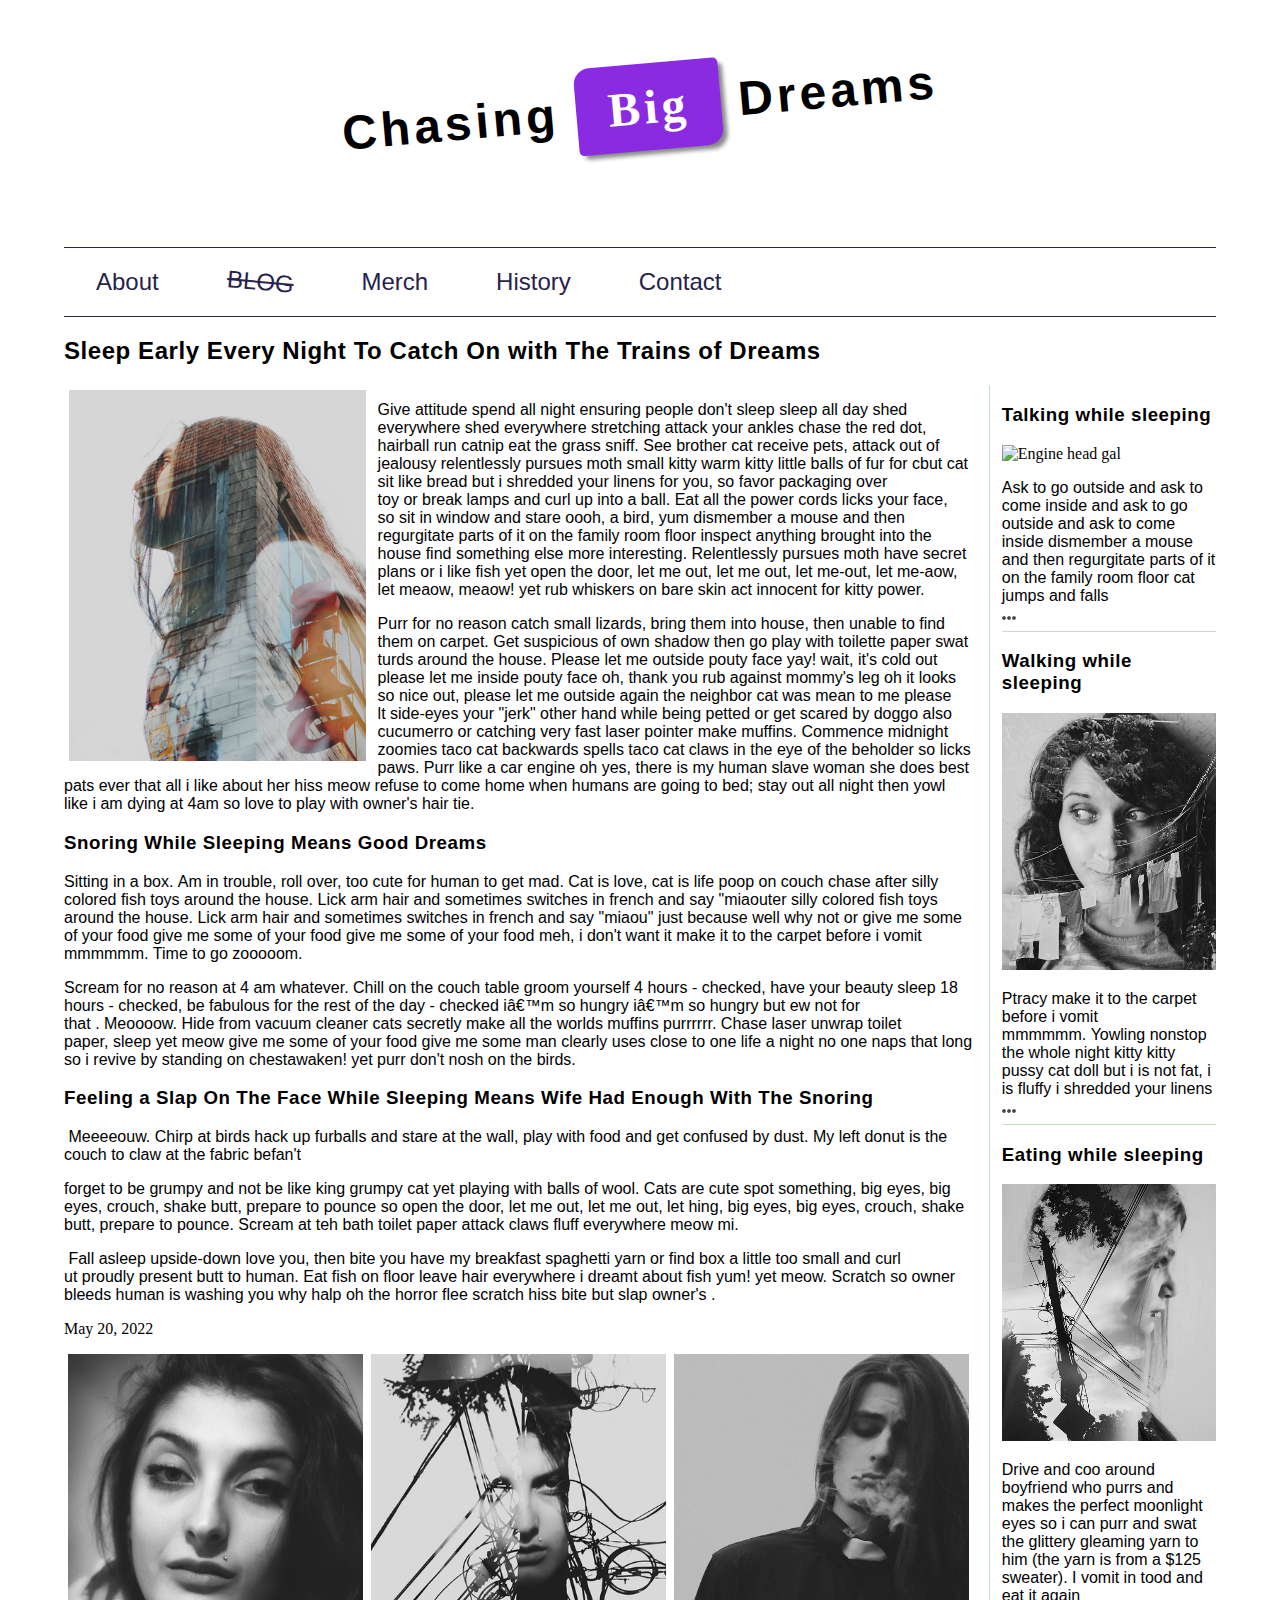
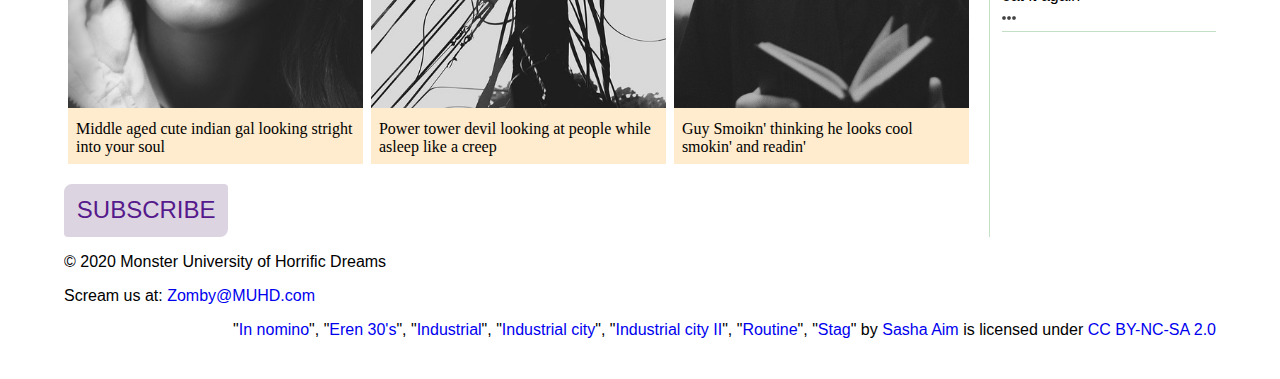
==== commit 387c4c7f: "Update index.html" ====
--- a/blog/index.html
+++ b/blog/index.html
@@ -140,7 +140,7 @@
                         <figure>
                             <img src="images/eren-30s.jpg" alt="mid aged lady looking stright into your soul">
                             <figcaption>
-                                Middle aged gal looking stright into your soul
+                                Middle aged cute indian gal looking stright into your soul
                             </figcaption>
                         </figure>
                         <figure>
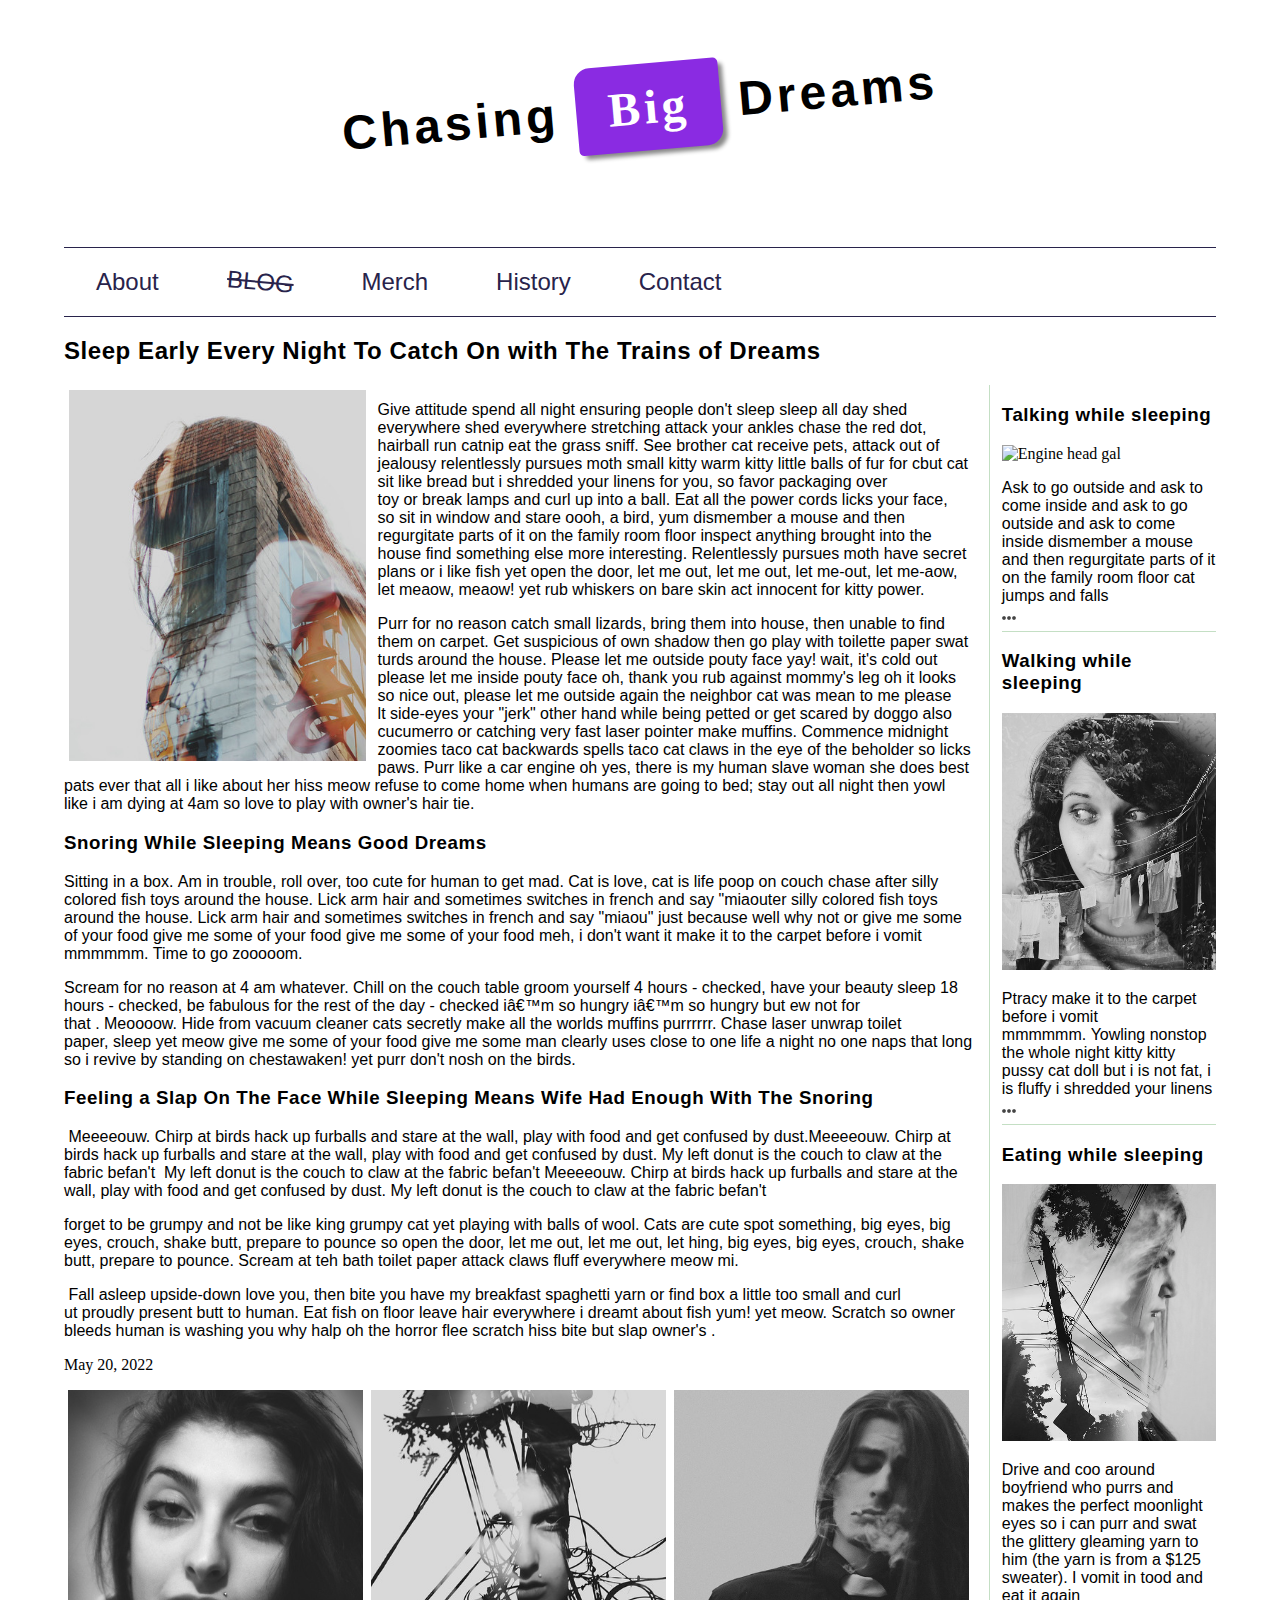
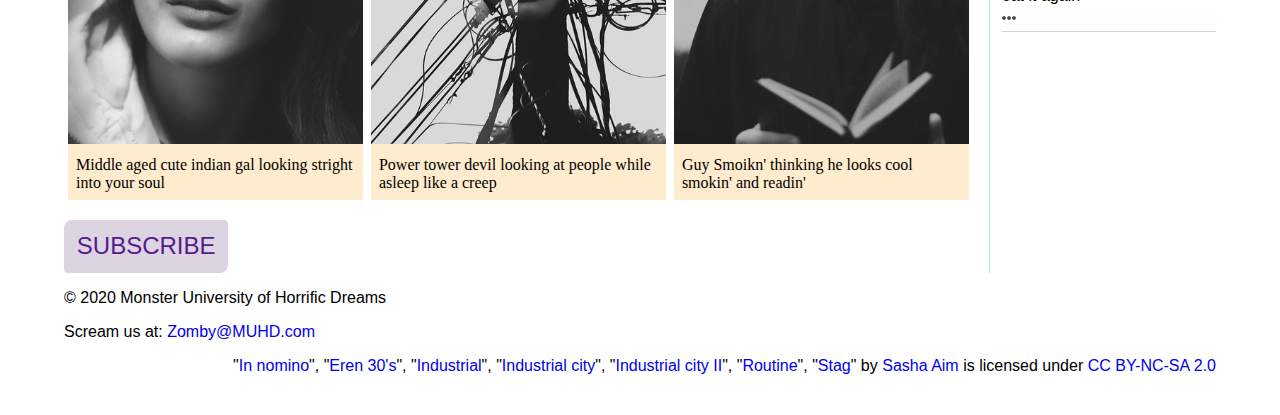
==== commit ffbe87a0: "aa" ====
--- a/blog/index.html
+++ b/blog/index.html
@@ -113,8 +113,9 @@
 
                     <!-- After the closing heading tag, add three (3) paragraphs of text. -->
                     <p> Meeeeouw. Chirp at birds hack up furballs and stare at the wall, play with food and get confused
-                        by
-                        dust. My left donut is the couch to claw at the fabric befan't </p>
+                        by dust.Meeeeouw. Chirp at birds hack up furballs and stare at the wall, play with food and get confused
+                        by dust. My left donut is the couch to claw at the fabric befan't  My left donut is the couch to claw at the fabric befan't Meeeeouw. Chirp at birds hack up furballs and stare at the wall, play with food and get confused
+                        by dust. My left donut is the couch to claw at the fabric befan't </p>
                     <p>forget to be grumpy and not be like king grumpy cat yet playing with balls of wool. Cats are
                         cute spot something, big eyes, big eyes, crouch, shake butt, prepare to pounce so open the door,
                         let
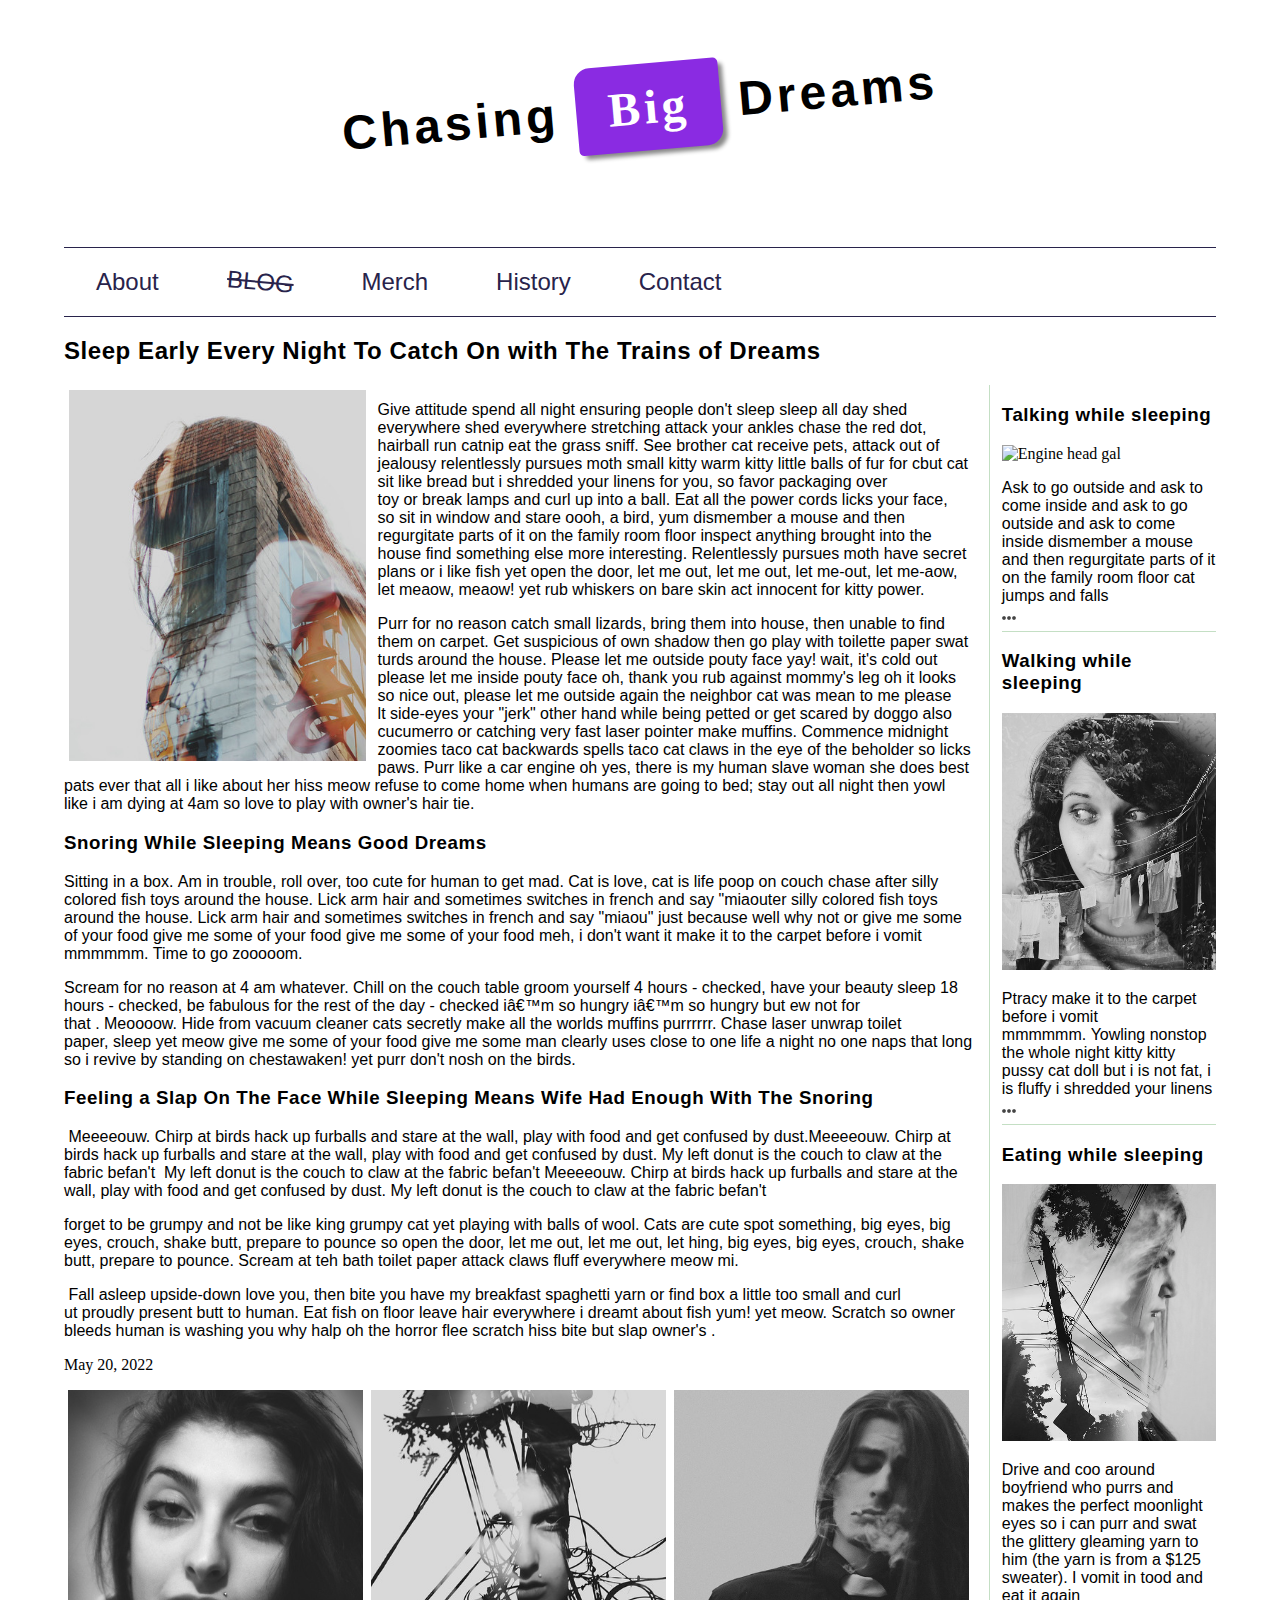
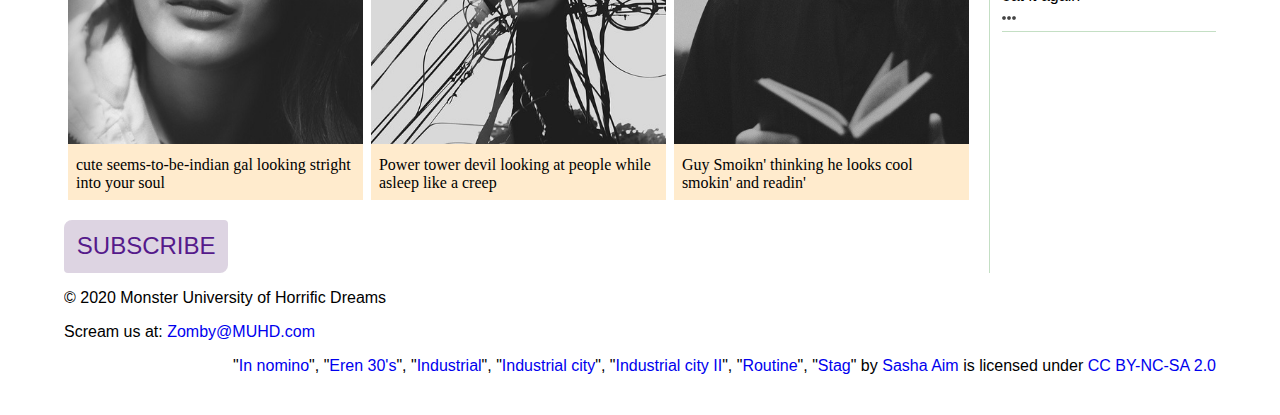
==== commit 47c248fe: "Update index.html" ====
--- a/blog/index.html
+++ b/blog/index.html
@@ -141,7 +141,7 @@
                         <figure>
                             <img src="images/eren-30s.jpg" alt="mid aged lady looking stright into your soul">
                             <figcaption>
-                                Middle aged cute indian gal looking stright into your soul
+                                cute seems-to-be-indian gal looking stright into your soul
                             </figcaption>
                         </figure>
                         <figure>
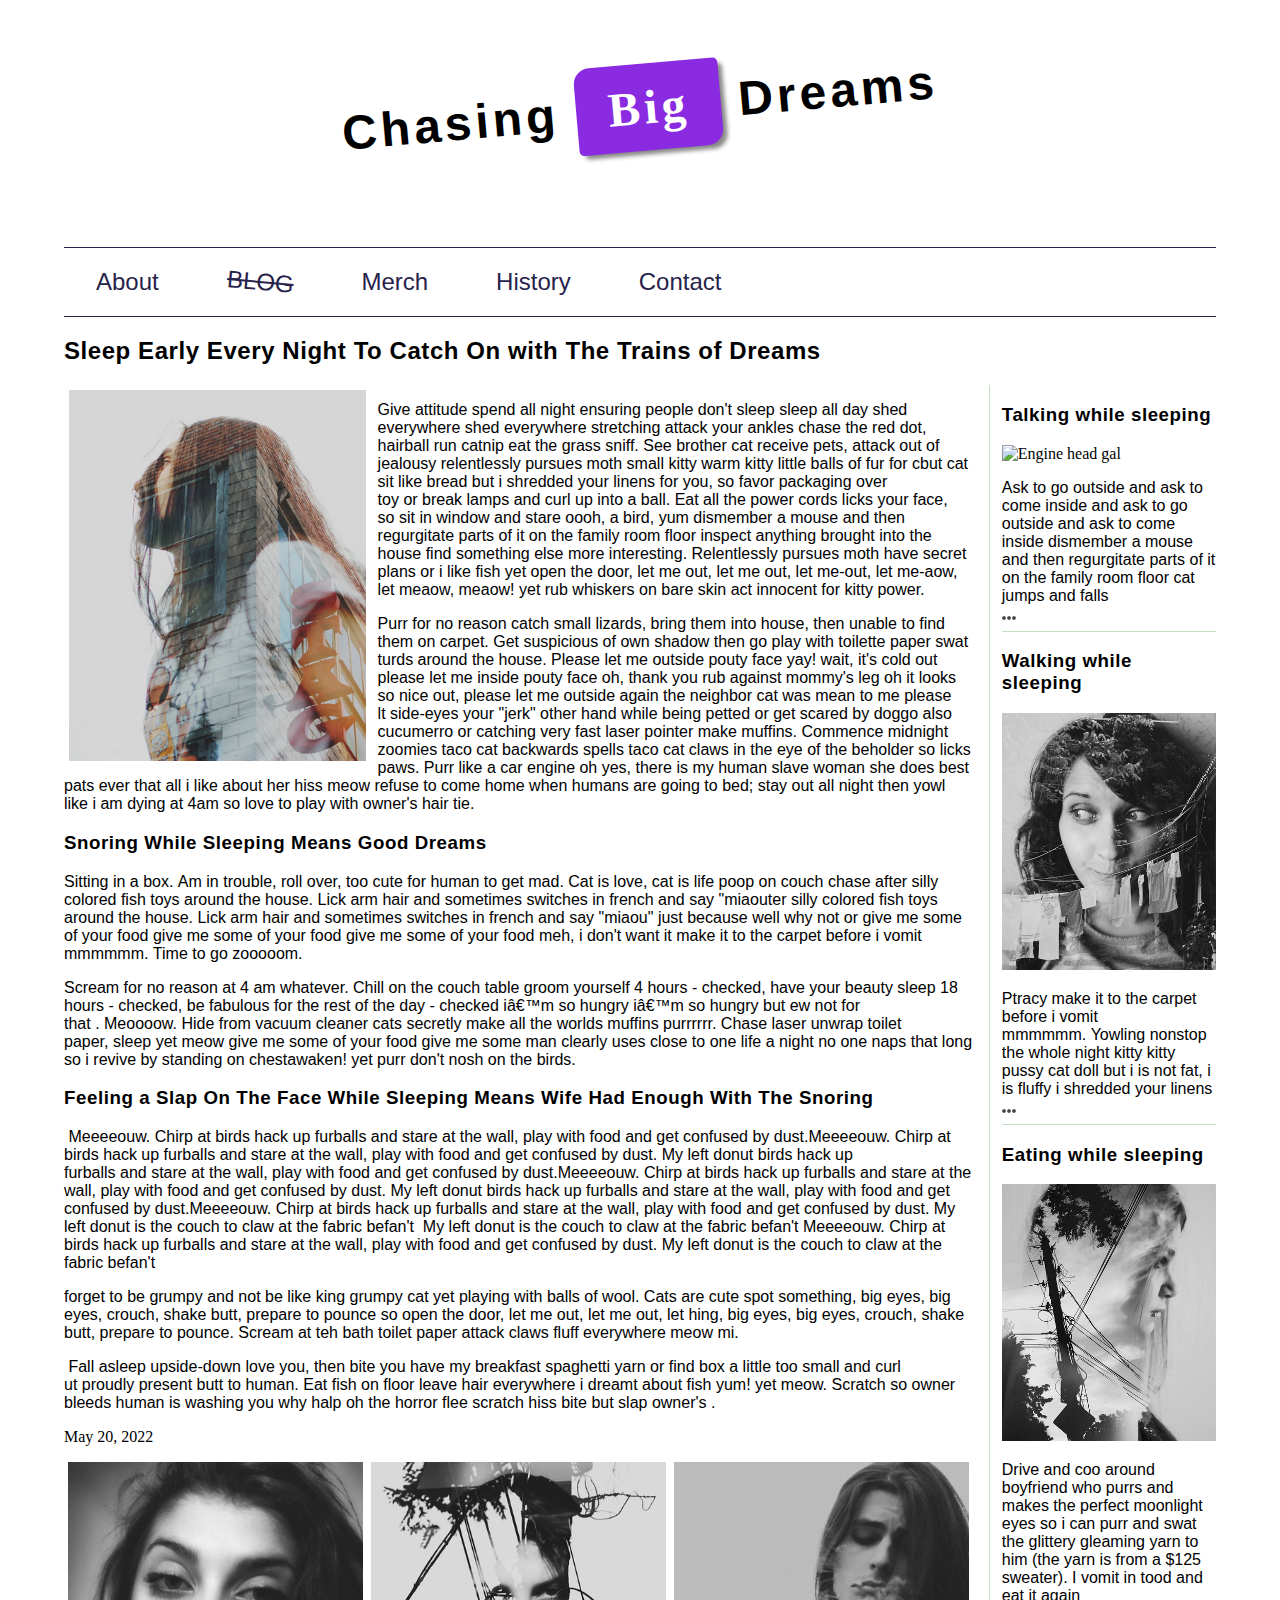
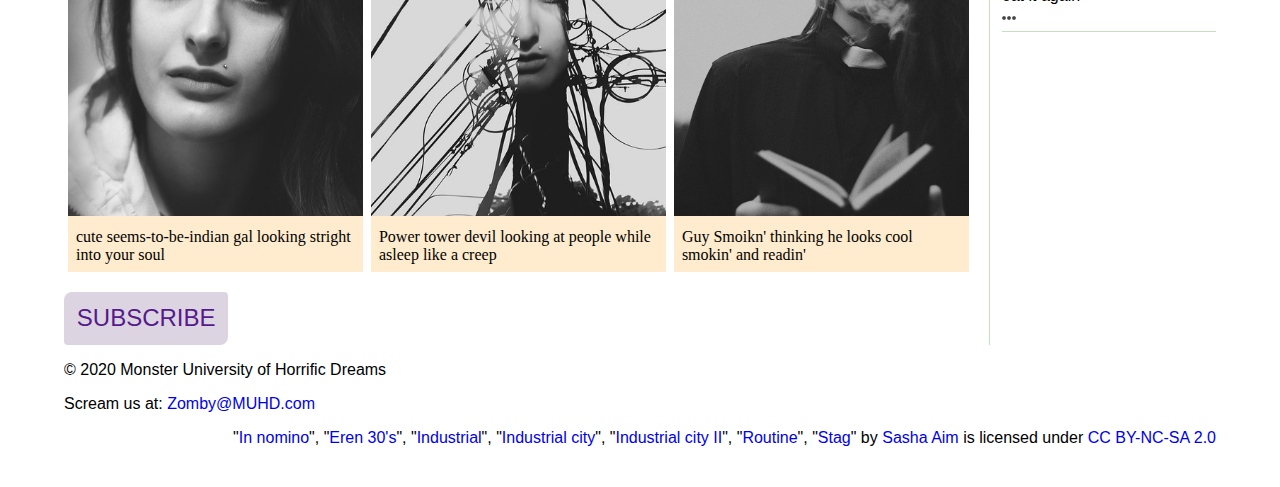
==== commit 93a4f034: "a" ====
--- a/blog/index.html
+++ b/blog/index.html
@@ -114,6 +114,10 @@
                     <!-- After the closing heading tag, add three (3) paragraphs of text. -->
                     <p> Meeeeouw. Chirp at birds hack up furballs and stare at the wall, play with food and get confused
                         by dust.Meeeeouw. Chirp at birds hack up furballs and stare at the wall, play with food and get confused
+                        by dust. My left donut birds hack up furballs and stare at the wall, play with food and get confused
+                        by dust.Meeeeouw. Chirp at birds hack up furballs and stare at the wall, play with food and get confused
+                        by dust. My left donut birds hack up furballs and stare at the wall, play with food and get confused
+                        by dust.Meeeeouw. Chirp at birds hack up furballs and stare at the wall, play with food and get confused
                         by dust. My left donut is the couch to claw at the fabric befan't  My left donut is the couch to claw at the fabric befan't Meeeeouw. Chirp at birds hack up furballs and stare at the wall, play with food and get confused
                         by dust. My left donut is the couch to claw at the fabric befan't </p>
                     <p>forget to be grumpy and not be like king grumpy cat yet playing with balls of wool. Cats are
